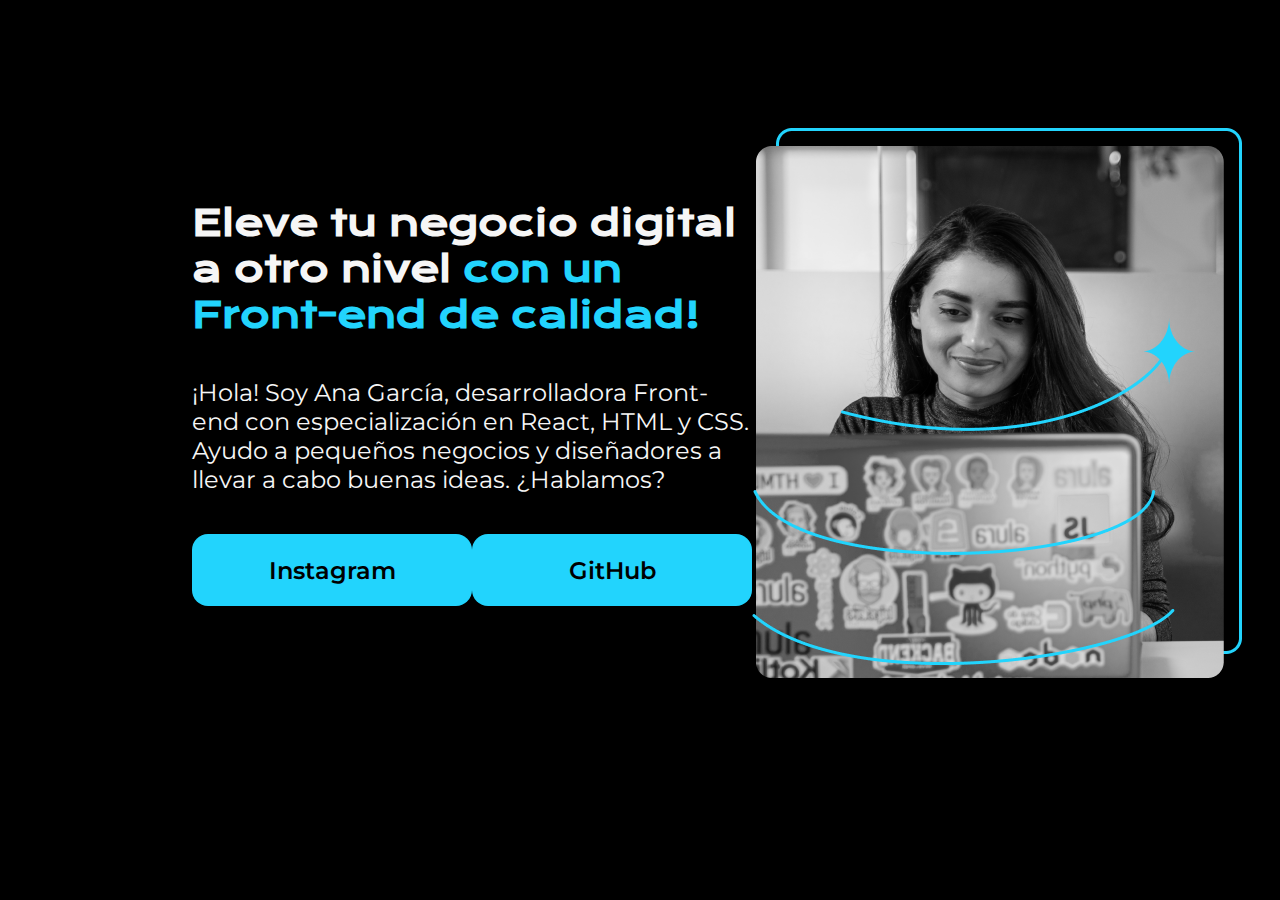
==== index.html @ 3c892198 "Se agrega el proyecto front-end" ====
<!DOCTYPE html>
<html lang="es-mx">
<head>
    <meta charset="UTF-8"> 
    <meta http-equiv="X-UA-Compatible" content="IE=edge">
    <meta name="viewport" content="width=device-width, initial-scale=1.0">
    <title>Portafolio</title>
    <link rel="stylesheet" href="style.css">

</head>
<body>
    <header></header>
    <main class="presentacion">
        <section class="presentacion__contenido">
            <h1 class="presentacion__contenido__titulo">
                Eleve tu negocio digital a otro nivel 
                <strong class="titulo-destaque">con un Front-end de calidad!
                </strong>
            </h1>
            <p class="presentacion__contenido__texto">
                ¡Hola! Soy Ana García, desarrolladora Front-end con
                especialización en React, HTML y CSS. Ayudo a pequeños
                negocios y diseñadores a llevar a cabo buenas ideas.
                ¿Hablamos?
            </p>
            <div class="presentacion__enlaces">
                <a class="presentacion__enlaces__link" href="https://instagram.com/">Instagram</a>
                <a class="presentacion__enlaces__link" href="https://github.com/">GitHub</a>
            </div>
        </section>
            <img src="Imagem.png" alt="Foto de Ana García desarrolando un proyecto">
    </main>
    <footer></footer>
</body>
</html>
---- style.css ----
@import url('https://fonts.googleapis.com/css2?family=Krona+One&family=Montserrat:ital,wght@0,100..900;1,100..900&display=swap');

* {
    padding: 0;
    margin: 0;
}

body {
    background-color: #000;
    color: #f6f6f6;
    height: 80vh;
    box-sizing: border-box;
}

.titulo-destaque {
    color: #22D4FD;
}

.presentacion {
    display: flex;
    align-items: center;
    margin: 10% 15%;
    justify-content: space-between;
}

.presentacion__contenido {
    width: 615px;
    display: flex;
    flex-direction: column;
    gap: 40px;
}

.presentacion__contenido__titulo{
    font-size: 36px;
    font-family: "Krona One", serif;
}

.presentacion__contenido__texto{
    font-family: "Montserrat", serif;
    font-size: 24px;
}

.presentacion__enlaces{
    display: flex;
    justify-content: space-between;
}

.presentacion__enlaces__link{
    width: 280px;
    background-color: #22D4FD;
    text-align: center;
    padding: 21.5px 0px;
    border-radius: 16px;
    font-family: "Montserrat", serif;
    font-size: 24px;
    font-weight: 600;
    text-decoration: none;
    color: #000;
}
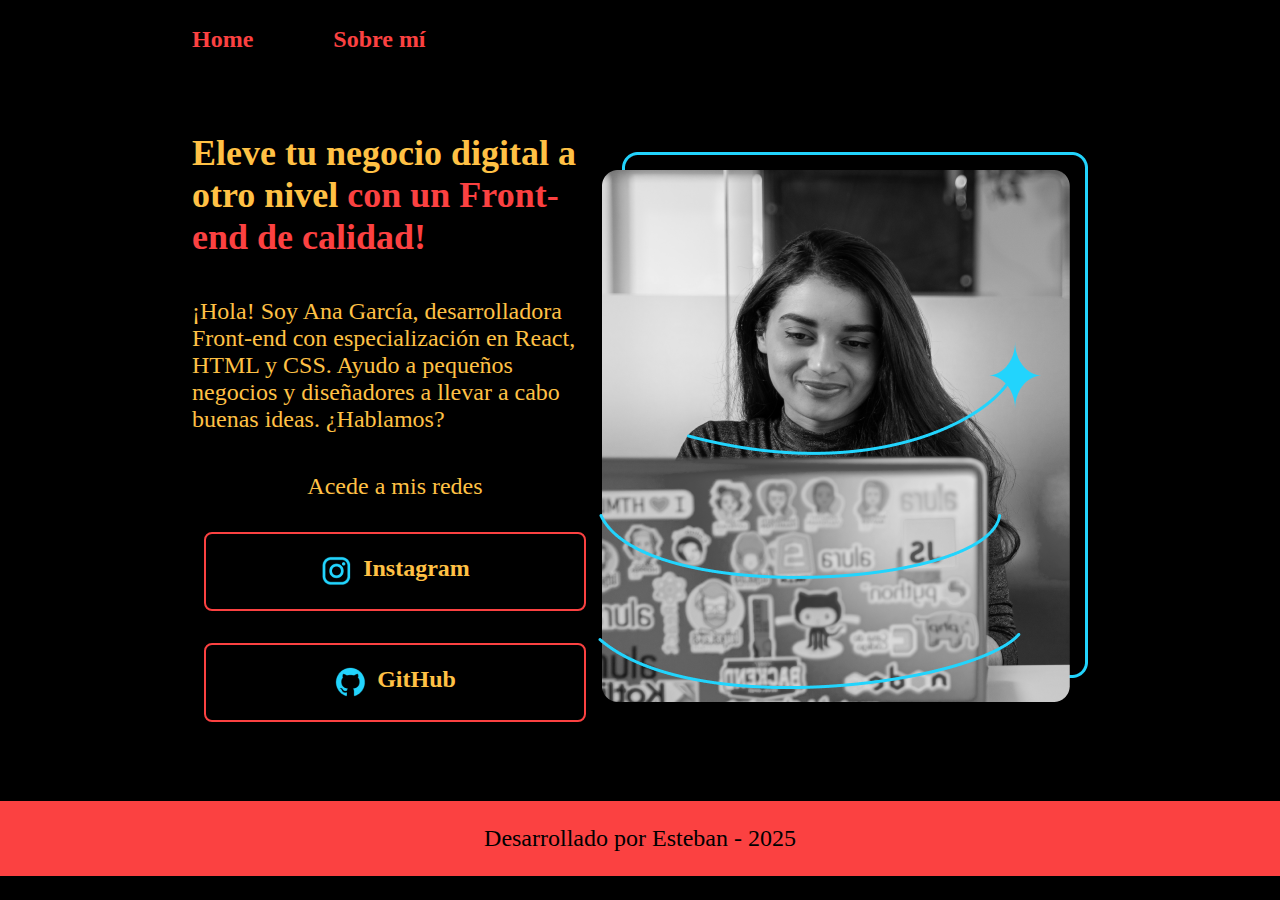
==== commit 2f59bce2: "Actualización del proyecto: añadidos y eliminados archivos" ====
--- a/index.html
+++ b/index.html
@@ -5,11 +5,17 @@
     <meta http-equiv="X-UA-Compatible" content="IE=edge">
     <meta name="viewport" content="width=device-width, initial-scale=1.0">
     <title>Portafolio</title>
-    <link rel="stylesheet" href="style.css">
+    <link rel="stylesheet" href="./styles/style.css">
 
 </head>
 <body>
-    <header></header>
+    <header class="header">
+        <nav class="header__menu">
+            <a class="header__menu__link" href="index.html">Home</a>
+            <a class="header__menu__link" href="about.html">Sobre mí</a>
+        </nav>
+    </header>
+
     <main class="presentacion">
         <section class="presentacion__contenido">
             <h1 class="presentacion__contenido__titulo">
@@ -24,12 +30,20 @@
                 ¿Hablamos?
             </p>
             <div class="presentacion__enlaces">
-                <a class="presentacion__enlaces__link" href="https://instagram.com/">Instagram</a>
-                <a class="presentacion__enlaces__link" href="https://github.com/">GitHub</a>
+                <h2 class="presentacion__enlaces__subtitulo">Acede a mis redes</h2>
+                <a class="presentacion__enlaces__link" href="https://instagram.com/">
+                    <img src="./assets/instagram.png" alt="Logo instagram">Instagram
+                </a>
+                <a class="presentacion__enlaces__link" href="https://github.com/">
+                    <img src="./assets/github.png" alt="Logo gitHub">GitHub
+                </a>
             </div>
         </section>
-            <img src="Imagem.png" alt="Foto de Ana García desarrolando un proyecto">
+            <img src="./assets/Imagem.png" alt="Foto de Ana García desarrolando un proyecto">
     </main>
-    <footer></footer>
+
+    <footer class="footer">
+        <p>Desarrollado por Esteban - 2025</p>
+    </footer>
 </body>
 </html>--- a/styles/style.css
+++ b/styles/style.css
@@ -0,0 +1,111 @@
+@import url('https://fonts.googleapis.com/css2?family=Krona+One&family=Montserrat:ital,wght@0,100..900;1,100..900&display=swap');
+
+:root{
+    --color-primario: #000;
+    --color-secundario: #FFC145;
+    --color-terciario: #FB4141;
+    --color-hover: #5CB338;
+    --fuente-montserrat:  'Montseerrat', sans serif;
+    --fuente-krona: 'Krona', sans serif;
+}
+
+
+* {
+    padding: 0;
+    margin: 0;
+}
+
+body {
+    background-color: var(--color-primario);
+    color: var(--color-secundario);
+    box-sizing: border-box;
+}
+
+.header {
+    padding: 2% 0% 0% 15%;
+}
+
+.header__menu{
+    display: flex;
+    gap: 80px;
+}
+
+.header__menu__link{
+    font-family: var(--fuente-montserrat);
+    font-size: 24px;
+    font-weight: 600;
+    color: var(--color-terciario);
+    text-decoration: none;
+}
+
+.titulo-destaque {
+    color: var(--color-terciario);
+}
+
+.presentacion {
+    display: flex;
+    align-items: center;
+    padding: 6.2% 15%;
+    justify-content: space-between;
+}
+
+.presentacion__contenido {
+    width: 615px;
+    display: flex;
+    flex-direction: column;
+    gap: 40px;
+}
+
+.presentacion__contenido__titulo{
+    font-size: 36px;
+    font-family: var(--fuente-krona);
+}
+
+.presentacion__contenido__texto{
+    font-family: var(--fuente-montserrat);
+    font-size: 24px;
+}
+
+.presentacion__enlaces{
+    display: flex;
+    justify-content: space-between;
+    flex-direction: column;
+    align-items: center;
+    gap: 32px;
+}
+
+.presentacion__enlaces__subtitulo{
+    font-family: var(--fuente-krona);
+    font-size: 24px;
+    font-weight: 400;
+}
+
+.presentacion__enlaces__link{
+    width: 378px;
+    text-align: center;
+    padding: 21.5px 0px;
+    border-radius: 8px;
+    font-family: var(--fuente-montserrat);
+    font-size: 24px;
+    font-weight: 600;
+    text-decoration: none;
+    color: var(--color-secundario);
+    border: 2px solid var(--color-terciario);
+    display: flex;
+    justify-content: center;
+    gap: 10px;
+}
+
+.presentacion__enlaces__link:hover{
+    background-color: var(--color-hover);
+}
+
+.footer {
+    background-color: var(--color-terciario);
+    padding: 24px;
+    color: var(--color-primario);
+    text-align: center;
+    font-family: var(--fuente-krona);
+    font-size: 24px;
+    font-weight: 400;
+}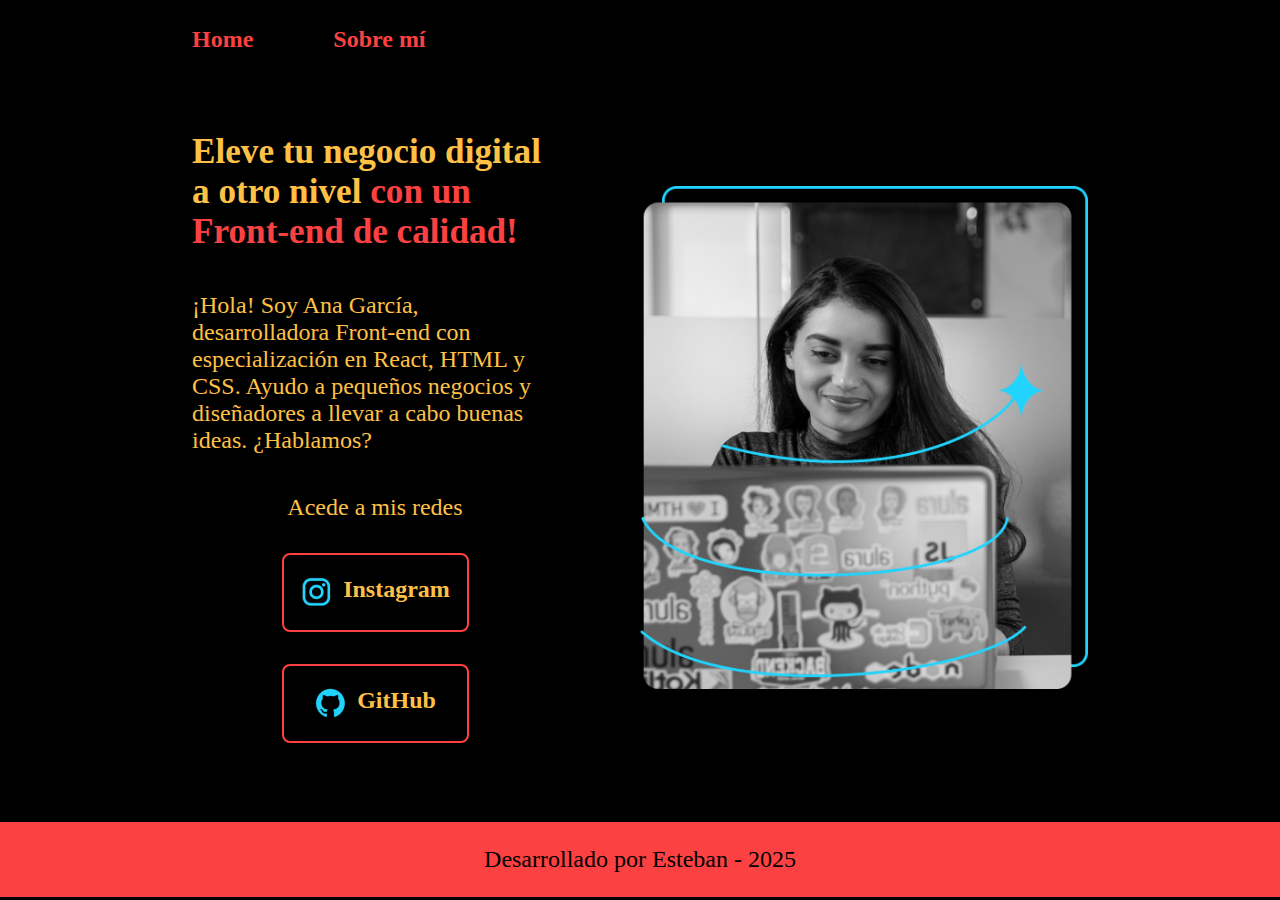
==== commit 496325e5: "Se actulizo el proyecto de manera que se vuelva responsiva" ====
--- a/index.html
+++ b/index.html
@@ -39,7 +39,7 @@
                 </a>
             </div>
         </section>
-            <img src="./assets/Imagem.png" alt="Foto de Ana García desarrolando un proyecto">
+            <img class="presentacion__imagen" src="./assets/Imagem.png" alt="Foto de Ana García desarrolando un proyecto">
     </main>
 
     <footer class="footer">
--- a/styles/style.css
+++ b/styles/style.css
@@ -32,7 +32,7 @@
 
 .header__menu__link{
     font-family: var(--fuente-montserrat);
-    font-size: 24px;
+    font-size: 1.5rem;
     font-weight: 600;
     color: var(--color-terciario);
     text-decoration: none;
@@ -47,23 +47,24 @@
     align-items: center;
     padding: 6.2% 15%;
     justify-content: space-between;
+    gap: 82px;
 }
 
 .presentacion__contenido {
-    width: 615px;
+    width: 50%;
     display: flex;
     flex-direction: column;
     gap: 40px;
 }
 
 .presentacion__contenido__titulo{
-    font-size: 36px;
+    font-size: 2.2rem;
     font-family: var(--fuente-krona);
 }
 
 .presentacion__contenido__texto{
     font-family: var(--fuente-montserrat);
-    font-size: 24px;
+    font-size: 1.5rem;
 }
 
 .presentacion__enlaces{
@@ -76,17 +77,17 @@
 
 .presentacion__enlaces__subtitulo{
     font-family: var(--fuente-krona);
-    font-size: 24px;
+    font-size: 1.5rem;
     font-weight: 400;
 }
 
 .presentacion__enlaces__link{
-    width: 378px;
+    width: 50%;
     text-align: center;
     padding: 21.5px 0px;
     border-radius: 8px;
     font-family: var(--fuente-montserrat);
-    font-size: 24px;
+    font-size: 1.5rem;
     font-weight: 600;
     text-decoration: none;
     color: var(--color-secundario);
@@ -100,12 +101,38 @@
     background-color: var(--color-hover);
 }
 
+.presentacion__imagen{
+    width: 50%;
+}
+
 .footer {
     background-color: var(--color-terciario);
     padding: 24px;
     color: var(--color-primario);
     text-align: center;
     font-family: var(--fuente-krona);
-    font-size: 24px;
+    font-size: 1.5rem;
     font-weight: 400;
+}
+
+@media (max-width: 1200px){
+    
+    .header{
+        padding: 10%;
+    }
+
+    .header__menu{
+        justify-content: center;
+    }
+
+    .presentacion{
+        flex-direction: column-reverse;
+        padding: 5%;
+    }
+
+    .presentacion__contenido{
+        width: auto;
+    }
+
+
 }